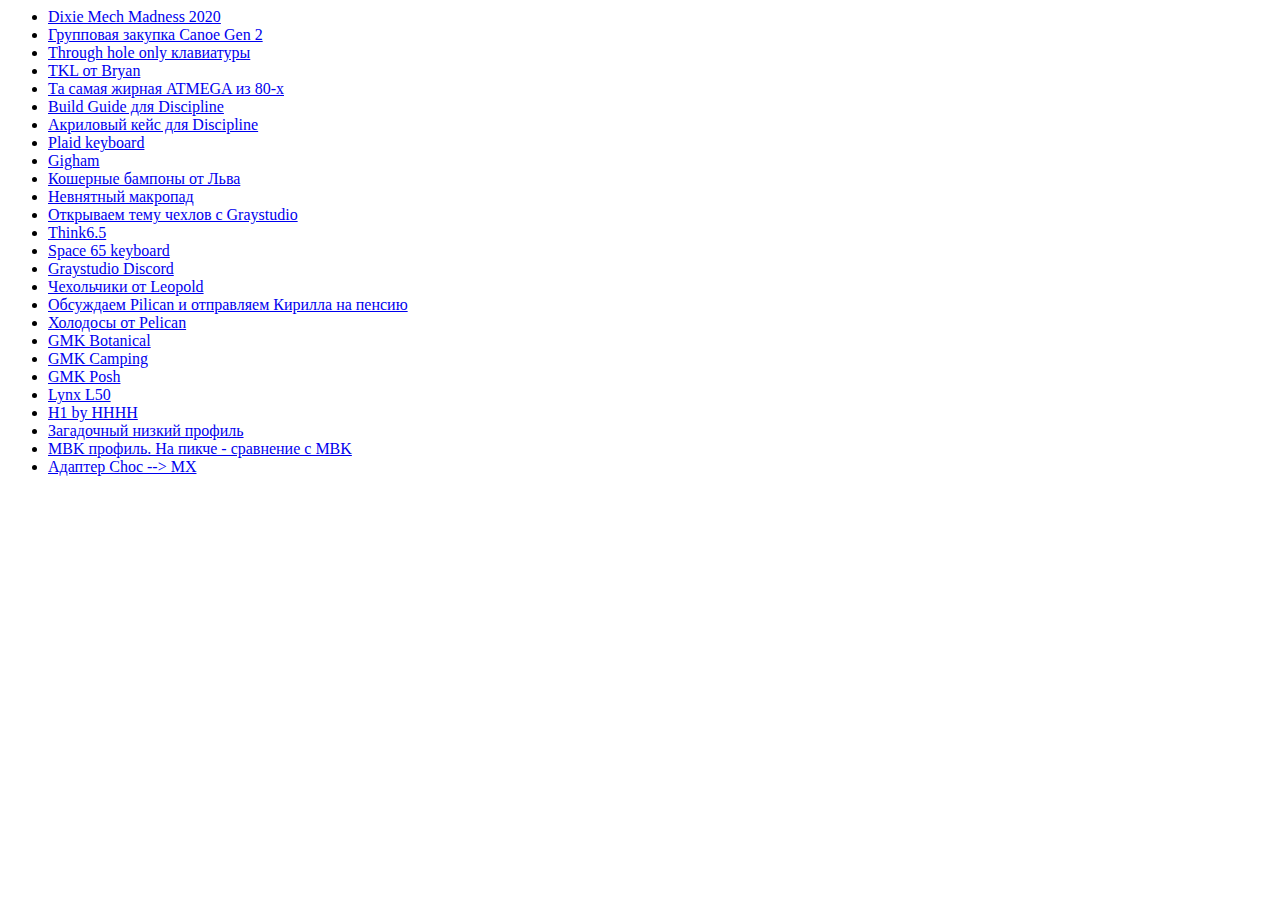
==== ep12/notion.html @ c8e767cf "format links" ====
<html>
<head>
<body>
	<ul>
		<li><a href="https://mechmadness2020.com/">Dixie Mech Madness 2020 </a></li>
		<li><a href="https://percent.studio/products/canoe-gen2">Групповая закупка Canoe Gen 2 </a></li>
		<li><a href="https://github.com/coseyfannitutti">Through hole only клавиатуры </a></li>
		<li><a href="https://github.com/coseyfannitutti/mysterium">TKL от Bryan </a></li>
		<li><a href="https://octopart.com/atmega32a-pu-microchip-77760288">Та самая жирная ATMEGA из 80-х </a></li>
		<li><a href="https://github.com/coseyfannitutti/discipline/tree/master/doc">Build Guide для Discipline </a></li>
		<li><a href="https://geekhack.org/index.php?topic=102701.0">Акриловый кейс для Discipline </a></li>
		<li><a href="https://5z6p.com/products/plaid-through-hole/">Plaid keyboard </a></li>
		<li><a href="https://www.reddit.com/r/MechanicalKeyboards/comments/c6rcni/gingham_a_60_through_hole_kit/">Gigham </a></li>
		<li><a href="https://www.chipdip.ru/product/sj5076">Кошерные бампоны от Льва </a></li>
		<li><a href="https://github.com/coseyfannitutti/discipad">Невнятный макропад </a></li>
		<li><a href="https://graystudio.club/products/su-keyboard-bag-for-60-65-keyboards">Открываем тему чехлов с Graystudio </a></li>
		<li><a href="https://geekhack.org/index.php?topic=100166.0">Think6.5 </a></li>
		<li><a href="https://geekhack.org/index.php?topic=98768.0">Space 65 keyboard </a></li>
		<li><a href="https://discord.gg/n3rtEpY">Graystudio Discord </a></li>
		<li><a href="https://geekboards.ru/product/chehol-leopold-keyboard-bag-s">Чехольчики от Leopold </a></li>
		<li><a href="https://www.pelican.com/">Обсуждаем Pilican и отправляем Кирилла на пенсию </a></li>
		<li><a href="https://www.pelican.com/us/en/product/coolers/elite/150qt">Холодосы от Pelican </a></li>
		<li><a href="https://dixiemech.com/gmk-botanical">GMK Botanical </a></li>
		<li><a href="https://geekhack.org/index.php?topic=101859.0">GMK Camping </a></li>
		<li><a href="https://geekhack.org/index.php?topic=104603.0">GMK Posh </a></li>
		<li><a href="https://geekhack.org/index.php?topic=97289.0">Lynx L50 </a></li>
		<li><a href="https://geekhack.org/index.php?topic=104578.0">H1 by HHHH </a></li>
		<li><a href="https://twitter.com/KailhSwitch/status/1234681541814407170">Загадочный низкий профиль </a></li>
		<li><a href="https://geekhack.org/index.php?topic=102943.0">MBK профиль. На пикче - сравнение с MBK </a></li>
		<li><a href="https://www.thingiverse.com/thing:4134048">Адаптер Choc --> MX </a></li>
	</ul>
</body>
</html>
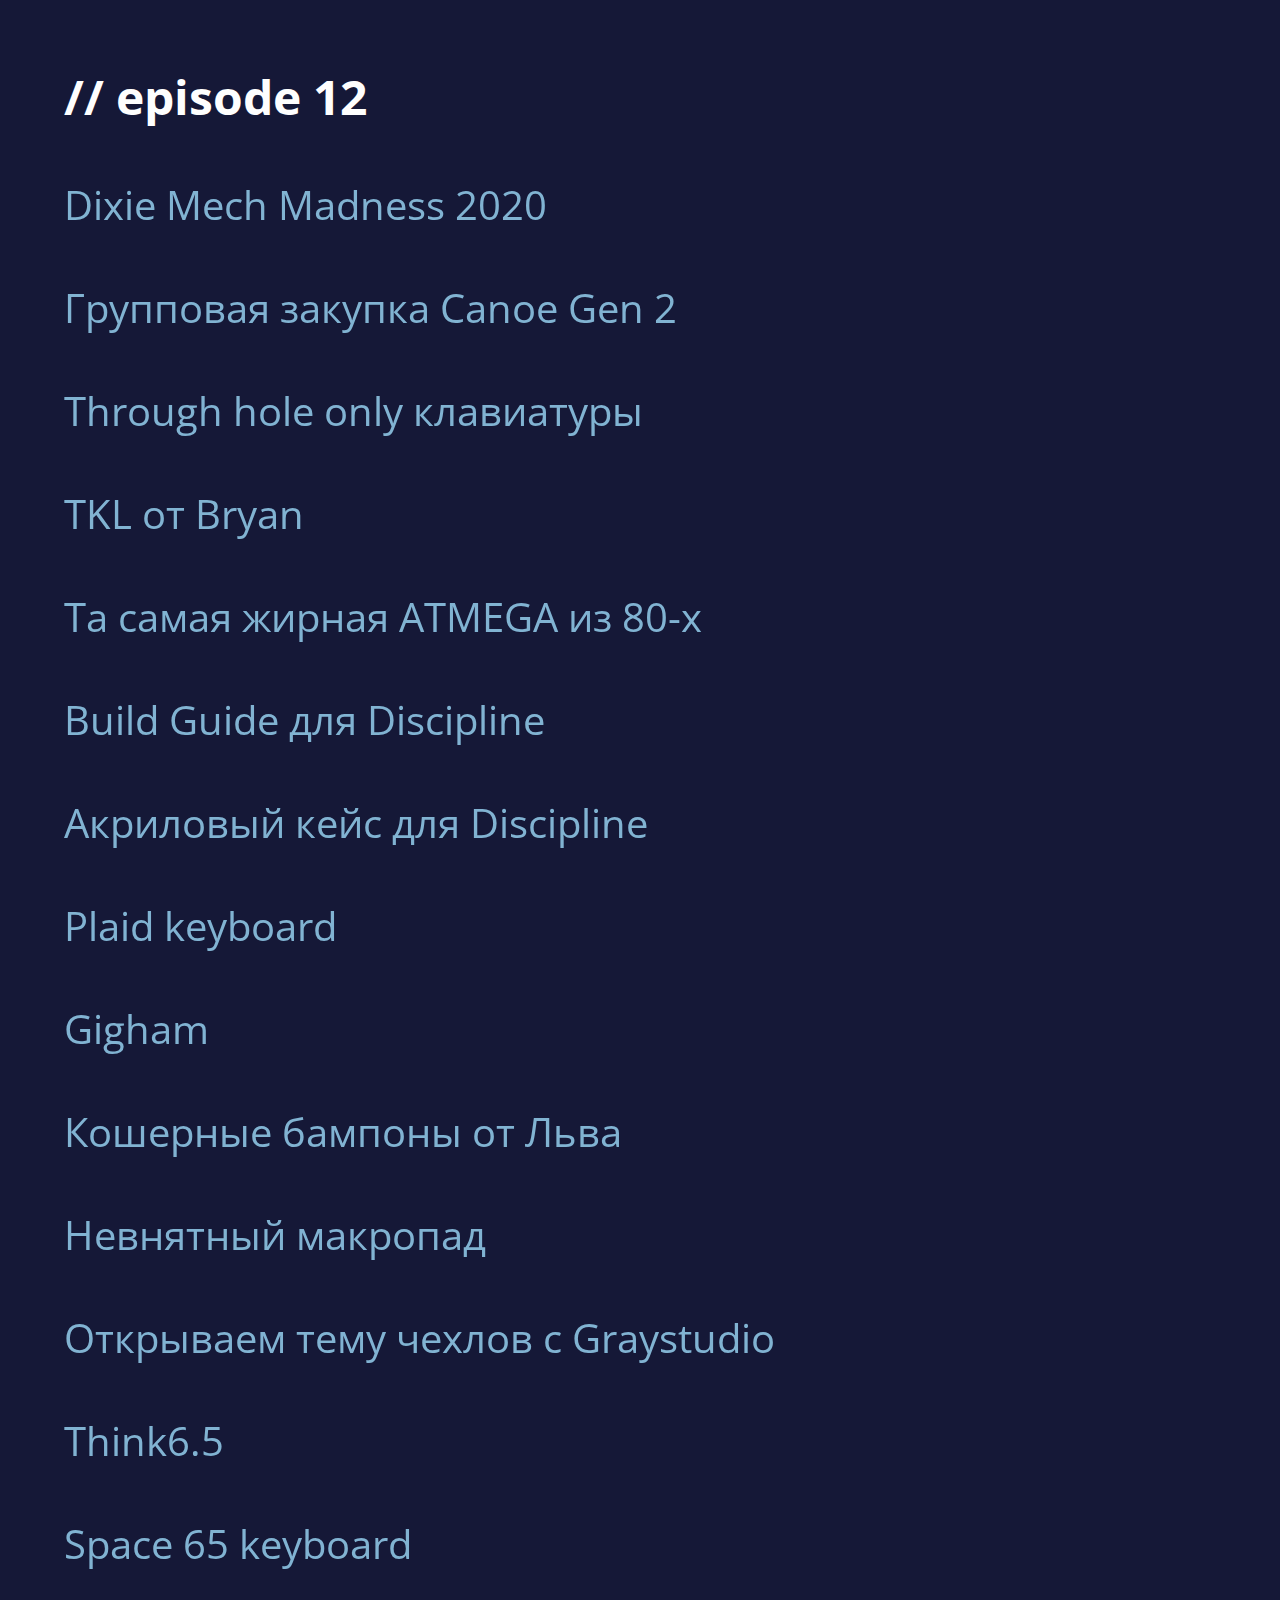
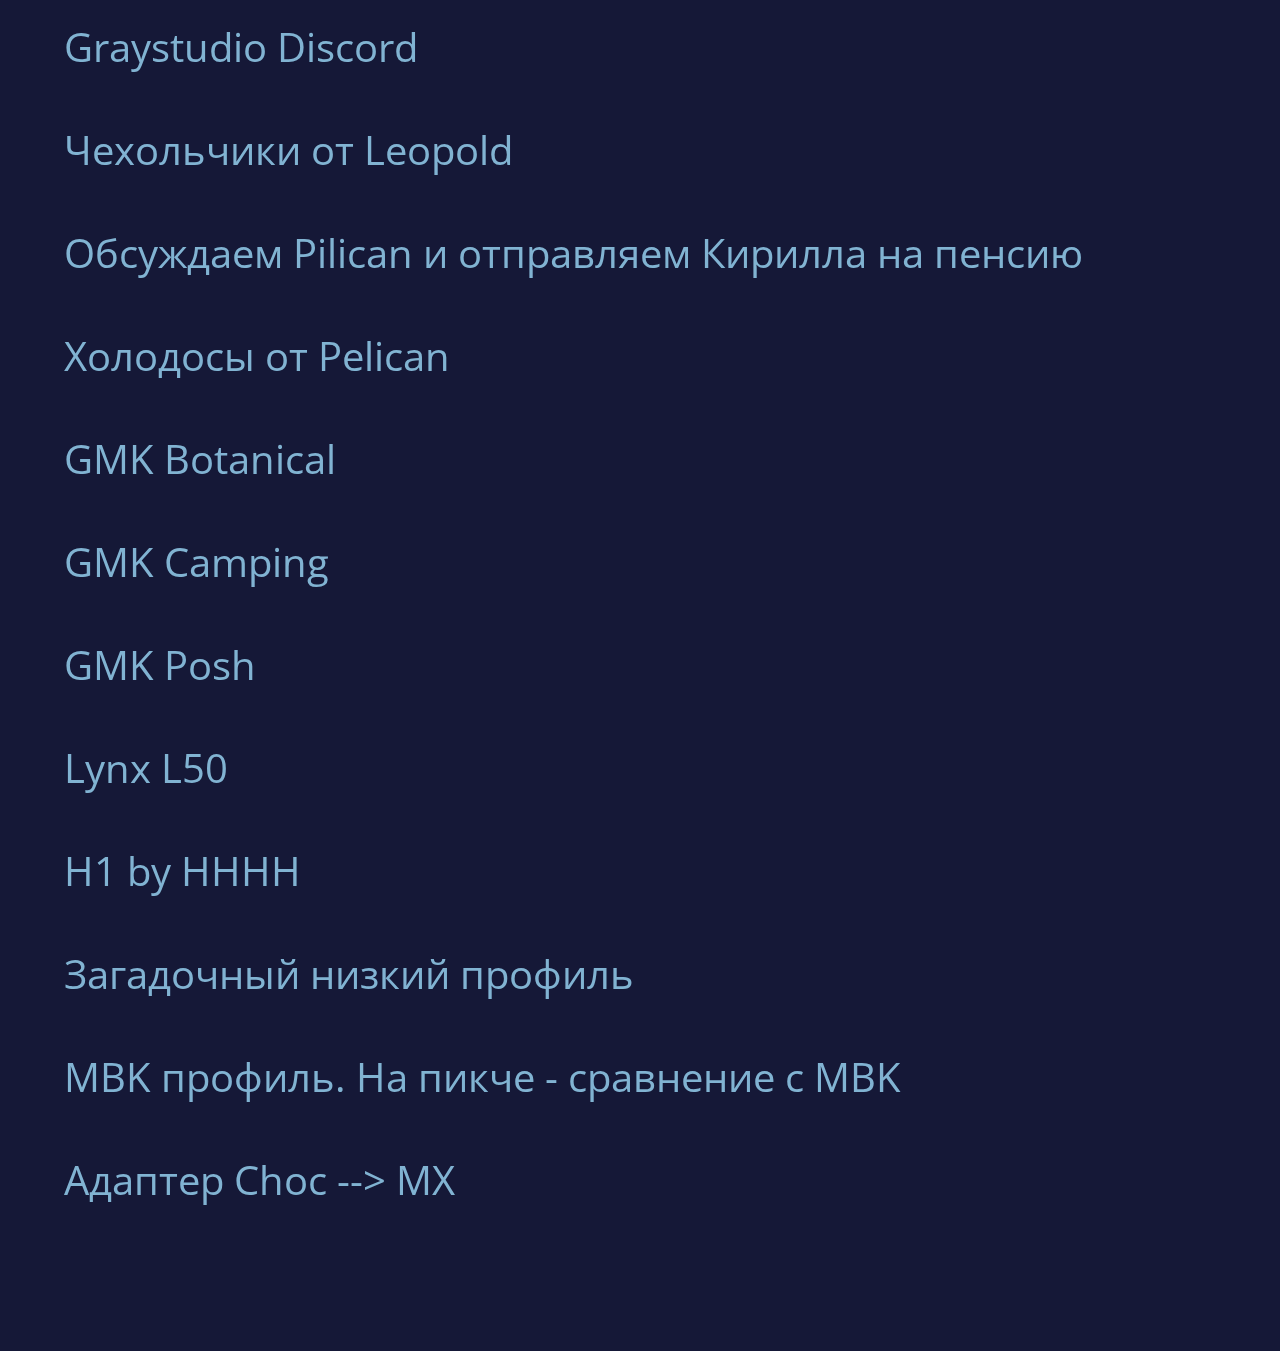
==== commit 7c2239e4: "stolen styles" ====
--- a/ep12/notion.html
+++ b/ep12/notion.html
@@ -1,33 +1,88 @@
+<!DOCTYPE html>
 <html>
 <head>
+<title>ep12</title>
+<link rel="stylesheet" href="../styles/main.css">
+</head>
 <body>
-	<ul>
-		<li><a href="https://mechmadness2020.com/">Dixie Mech Madness 2020 </a></li>
-		<li><a href="https://percent.studio/products/canoe-gen2">Групповая закупка Canoe Gen 2 </a></li>
-		<li><a href="https://github.com/coseyfannitutti">Through hole only клавиатуры </a></li>
-		<li><a href="https://github.com/coseyfannitutti/mysterium">TKL от Bryan </a></li>
-		<li><a href="https://octopart.com/atmega32a-pu-microchip-77760288">Та самая жирная ATMEGA из 80-х </a></li>
-		<li><a href="https://github.com/coseyfannitutti/discipline/tree/master/doc">Build Guide для Discipline </a></li>
-		<li><a href="https://geekhack.org/index.php?topic=102701.0">Акриловый кейс для Discipline </a></li>
-		<li><a href="https://5z6p.com/products/plaid-through-hole/">Plaid keyboard </a></li>
-		<li><a href="https://www.reddit.com/r/MechanicalKeyboards/comments/c6rcni/gingham_a_60_through_hole_kit/">Gigham </a></li>
-		<li><a href="https://www.chipdip.ru/product/sj5076">Кошерные бампоны от Льва </a></li>
-		<li><a href="https://github.com/coseyfannitutti/discipad">Невнятный макропад </a></li>
-		<li><a href="https://graystudio.club/products/su-keyboard-bag-for-60-65-keyboards">Открываем тему чехлов с Graystudio </a></li>
-		<li><a href="https://geekhack.org/index.php?topic=100166.0">Think6.5 </a></li>
-		<li><a href="https://geekhack.org/index.php?topic=98768.0">Space 65 keyboard </a></li>
-		<li><a href="https://discord.gg/n3rtEpY">Graystudio Discord </a></li>
-		<li><a href="https://geekboards.ru/product/chehol-leopold-keyboard-bag-s">Чехольчики от Leopold </a></li>
-		<li><a href="https://www.pelican.com/">Обсуждаем Pilican и отправляем Кирилла на пенсию </a></li>
-		<li><a href="https://www.pelican.com/us/en/product/coolers/elite/150qt">Холодосы от Pelican </a></li>
-		<li><a href="https://dixiemech.com/gmk-botanical">GMK Botanical </a></li>
-		<li><a href="https://geekhack.org/index.php?topic=101859.0">GMK Camping </a></li>
-		<li><a href="https://geekhack.org/index.php?topic=104603.0">GMK Posh </a></li>
-		<li><a href="https://geekhack.org/index.php?topic=97289.0">Lynx L50 </a></li>
-		<li><a href="https://geekhack.org/index.php?topic=104578.0">H1 by HHHH </a></li>
-		<li><a href="https://twitter.com/KailhSwitch/status/1234681541814407170">Загадочный низкий профиль </a></li>
-		<li><a href="https://geekhack.org/index.php?topic=102943.0">MBK профиль. На пикче - сравнение с MBK </a></li>
-		<li><a href="https://www.thingiverse.com/thing:4134048">Адаптер Choc --> MX </a></li>
-	</ul>
+	<h1>episode 12</h1>
+	<div class="wrapper">
+		<a class="second after" href="https://mechmadness2020.com/">Dixie Mech Madness 2020 </a>
+	</div>
+	<div class="wrapper">
+		<a class="second after" href="https://percent.studio/products/canoe-gen2">Групповая закупка Canoe Gen 2 </a>
+	</div>
+	<div class="wrapper">
+		<a class="second after" href="https://github.com/coseyfannitutti">Through hole only клавиатуры </a>
+	</div>
+	<div class="wrapper">
+		<a class="second after" href="https://github.com/coseyfannitutti/mysterium">TKL от Bryan </a>
+	</div>
+	<div class="wrapper">
+		<a class="second after" href="https://octopart.com/atmega32a-pu-microchip-77760288">Та самая жирная ATMEGA из 80-х </a>
+	</div>
+	<div class="wrapper">
+		<a class="second after" href="https://github.com/coseyfannitutti/discipline/tree/master/doc">Build Guide для Discipline </a>
+	</div>
+	<div class="wrapper">
+		<a class="second after" href="https://geekhack.org/index.php?topic=102701.0">Акриловый кейс для Discipline </a>
+	</div>
+	<div class="wrapper">
+		<a class="second after" href="https://5z6p.com/products/plaid-through-hole/">Plaid keyboard </a>
+	</div>
+	<div class="wrapper">
+		<a class="second after" href="https://www.reddit.com/r/MechanicalKeyboards/comments/c6rcni/gingham_a_60_through_hole_kit/">Gigham </a>
+	</div>
+	<div class="wrapper">
+		<a class="second after" href="https://www.chipdip.ru/product/sj5076">Кошерные бампоны от Льва </a>
+	</div>
+	<div class="wrapper">
+		<a class="second after" href="https://github.com/coseyfannitutti/discipad">Невнятный макропад </a>
+	</div>
+	<div class="wrapper">
+		<a class="second after" href="https://graystudio.club/products/su-keyboard-bag-for-60-65-keyboards">Открываем тему чехлов с Graystudio </a>
+	</div>
+	<div class="wrapper">
+		<a class="second after" href="https://geekhack.org/index.php?topic=100166.0">Think6.5 </a>
+	</div>
+	<div class="wrapper">
+		<a class="second after" href="https://geekhack.org/index.php?topic=98768.0">Space 65 keyboard </a>
+	</div>
+	<div class="wrapper">
+		<a class="second after" href="https://discord.gg/n3rtEpY">Graystudio Discord </a>
+	</div>
+	<div class="wrapper">
+		<a class="second after" href="https://geekboards.ru/product/chehol-leopold-keyboard-bag-s">Чехольчики от Leopold </a>
+	</div>
+	<div class="wrapper">
+		<a class="second after" href="https://www.pelican.com/">Обсуждаем Pilican и отправляем Кирилла на пенсию </a>
+	</div>
+	<div class="wrapper">
+		<a class="second after" href="https://www.pelican.com/us/en/product/coolers/elite/150qt">Холодосы от Pelican </a>
+	</div>
+	<div class="wrapper">
+		<a class="second after" href="https://dixiemech.com/gmk-botanical">GMK Botanical </a>
+	</div>
+	<div class="wrapper">
+		<a class="second after" href="https://geekhack.org/index.php?topic=101859.0">GMK Camping </a>
+	</div>
+	<div class="wrapper">
+		<a class="second after" href="https://geekhack.org/index.php?topic=104603.0">GMK Posh </a>
+	</div>
+	<div class="wrapper">
+		<a class="second after" href="https://geekhack.org/index.php?topic=97289.0">Lynx L50 </a>
+	</div>
+	<div class="wrapper">
+		<a class="second after" href="https://geekhack.org/index.php?topic=104578.0">H1 by HHHH </a>
+	</div>
+	<div class="wrapper">
+		<a class="second after" href="https://twitter.com/KailhSwitch/status/1234681541814407170">Загадочный низкий профиль </a>
+	</div>
+	<div class="wrapper">
+		<a class="second after" href="https://geekhack.org/index.php?topic=102943.0">MBK профиль. На пикче - сравнение с MBK </a>
+	</div>
+	<div class="wrapper">
+		<a class="second after" href="https://www.thingiverse.com/thing:4134048">Адаптер Choc --> MX </a>
+	</div>
 </body>
 </html>--- a/styles/main.css
+++ b/styles/main.css
@@ -0,0 +1,54 @@
+@import url(https://fonts.googleapis.com/css?family=Open+Sans);
+
+body{
+  font-family:'Open Sans', sans-serif;
+  background:#151837;
+  width:90%;
+  margin:0 auto;
+  padding:2em 0 6em;
+}
+h1:before{
+  content: "// ";
+}
+h1{
+  font-size:3em;
+  color:#fefefe;
+  text-transform:lowercase;
+}
+.wrapper{
+  margin:3em 0;
+}
+a,a:visited,a:hover,a:active{
+  -webkit-backface-visibility:hidden;
+          backface-visibility:hidden;
+	position:relative;
+  transition:0.5s color ease;
+	text-decoration:none;
+	color:#81b3d2;
+	font-size:2.5em;
+}
+a:hover{
+	color:#d73444;
+}
+a.before:before,a.after:after{
+  content: "";
+  transition:0.5s all ease;
+  -webkit-backface-visibility:hidden;
+          backface-visibility:hidden;
+  position:absolute;
+}
+a.before:before{
+  top:-0.25em;
+}
+a.after:after{
+  bottom:-0.25em;
+}
+a.before:before,a.after:after{
+  height:5px;
+  height:0.35rem;
+  width:0;
+  background:#d73444;
+}
+a.second:after{
+  right:0;
+}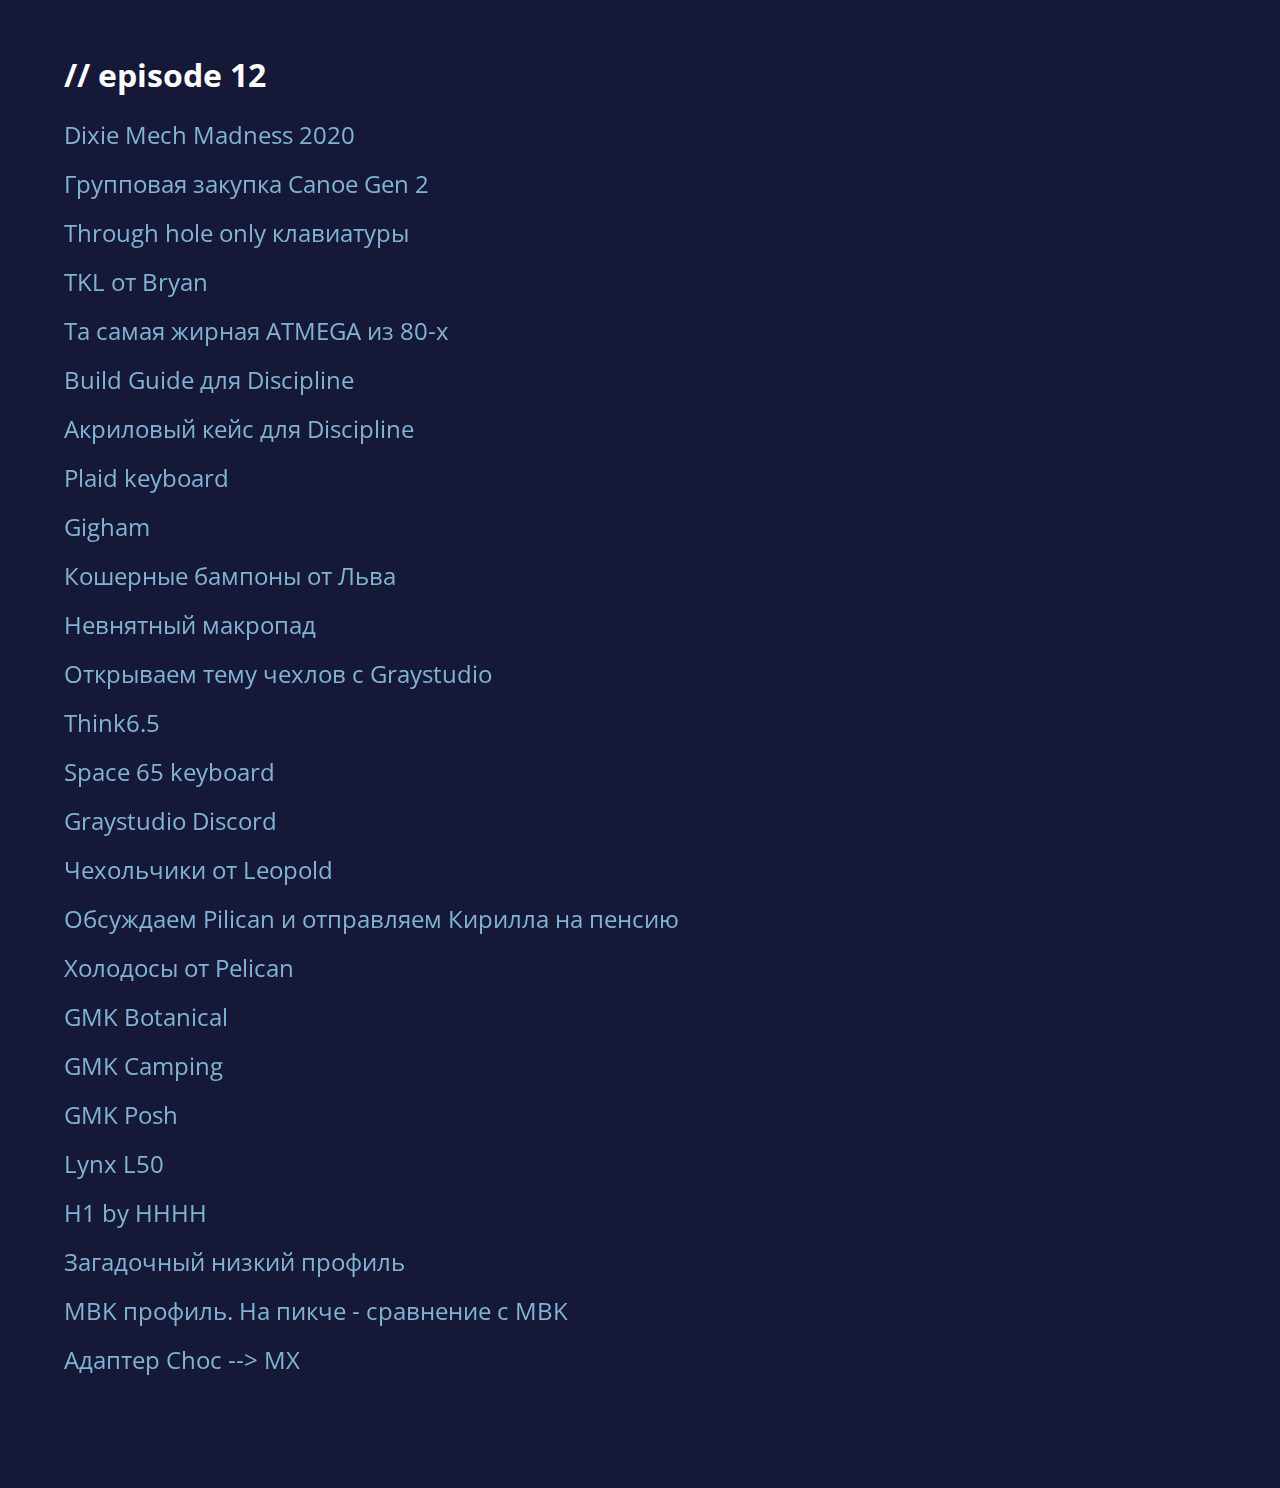
==== commit 8ddda101: "norm" ====
--- a/ep12/notion.html
+++ b/ep12/notion.html
@@ -2,87 +2,88 @@
 <html>
 <head>
 <title>ep12</title>
-<link rel="stylesheet" href="../styles/main.css">
+<link rel="stylesheet" target="_blank" href="../styles/main.css">
 </head>
 <body>
+	
 	<h1>episode 12</h1>
 	<div class="wrapper">
-		<a class="second after" href="https://mechmadness2020.com/">Dixie Mech Madness 2020 </a>
+		<a class="second after" target="_blank" href="https://mechmadness2020.com/">Dixie Mech Madness 2020 </a>
 	</div>
 	<div class="wrapper">
-		<a class="second after" href="https://percent.studio/products/canoe-gen2">Групповая закупка Canoe Gen 2 </a>
+		<a class="second after" target="_blank" href="https://percent.studio/products/canoe-gen2">Групповая закупка Canoe Gen 2 </a>
 	</div>
 	<div class="wrapper">
-		<a class="second after" href="https://github.com/coseyfannitutti">Through hole only клавиатуры </a>
+		<a class="second after" target="_blank" href="https://github.com/coseyfannitutti">Through hole only клавиатуры </a>
 	</div>
 	<div class="wrapper">
-		<a class="second after" href="https://github.com/coseyfannitutti/mysterium">TKL от Bryan </a>
+		<a class="second after" target="_blank" href="https://github.com/coseyfannitutti/mysterium">TKL от Bryan </a>
 	</div>
 	<div class="wrapper">
-		<a class="second after" href="https://octopart.com/atmega32a-pu-microchip-77760288">Та самая жирная ATMEGA из 80-х </a>
+		<a class="second after" target="_blank" href="https://octopart.com/atmega32a-pu-microchip-77760288">Та самая жирная ATMEGA из 80-х </a>
 	</div>
 	<div class="wrapper">
-		<a class="second after" href="https://github.com/coseyfannitutti/discipline/tree/master/doc">Build Guide для Discipline </a>
+		<a class="second after" target="_blank" href="https://github.com/coseyfannitutti/discipline/tree/master/doc">Build Guide для Discipline </a>
 	</div>
 	<div class="wrapper">
-		<a class="second after" href="https://geekhack.org/index.php?topic=102701.0">Акриловый кейс для Discipline </a>
+		<a class="second after" target="_blank" href="https://geekhack.org/index.php?topic=102701.0">Акриловый кейс для Discipline </a>
 	</div>
 	<div class="wrapper">
-		<a class="second after" href="https://5z6p.com/products/plaid-through-hole/">Plaid keyboard </a>
+		<a class="second after" target="_blank" href="https://5z6p.com/products/plaid-through-hole/">Plaid keyboard </a>
 	</div>
 	<div class="wrapper">
-		<a class="second after" href="https://www.reddit.com/r/MechanicalKeyboards/comments/c6rcni/gingham_a_60_through_hole_kit/">Gigham </a>
+		<a class="second after" target="_blank" href="https://www.reddit.com/r/MechanicalKeyboards/comments/c6rcni/gingham_a_60_through_hole_kit/">Gigham </a>
 	</div>
 	<div class="wrapper">
-		<a class="second after" href="https://www.chipdip.ru/product/sj5076">Кошерные бампоны от Льва </a>
+		<a class="second after" target="_blank" href="https://www.chipdip.ru/product/sj5076">Кошерные бампоны от Льва </a>
 	</div>
 	<div class="wrapper">
-		<a class="second after" href="https://github.com/coseyfannitutti/discipad">Невнятный макропад </a>
+		<a class="second after" target="_blank" href="https://github.com/coseyfannitutti/discipad">Невнятный макропад </a>
 	</div>
 	<div class="wrapper">
-		<a class="second after" href="https://graystudio.club/products/su-keyboard-bag-for-60-65-keyboards">Открываем тему чехлов с Graystudio </a>
+		<a class="second after" target="_blank" href="https://graystudio.club/products/su-keyboard-bag-for-60-65-keyboards">Открываем тему чехлов с Graystudio </a>
 	</div>
 	<div class="wrapper">
-		<a class="second after" href="https://geekhack.org/index.php?topic=100166.0">Think6.5 </a>
+		<a class="second after" target="_blank" href="https://geekhack.org/index.php?topic=100166.0">Think6.5 </a>
 	</div>
 	<div class="wrapper">
-		<a class="second after" href="https://geekhack.org/index.php?topic=98768.0">Space 65 keyboard </a>
+		<a class="second after" target="_blank" href="https://geekhack.org/index.php?topic=98768.0">Space 65 keyboard </a>
 	</div>
 	<div class="wrapper">
-		<a class="second after" href="https://discord.gg/n3rtEpY">Graystudio Discord </a>
+		<a class="second after" target="_blank" href="https://discord.gg/n3rtEpY">Graystudio Discord </a>
 	</div>
 	<div class="wrapper">
-		<a class="second after" href="https://geekboards.ru/product/chehol-leopold-keyboard-bag-s">Чехольчики от Leopold </a>
+		<a class="second after" target="_blank" href="https://geekboards.ru/product/chehol-leopold-keyboard-bag-s">Чехольчики от Leopold </a>
 	</div>
 	<div class="wrapper">
-		<a class="second after" href="https://www.pelican.com/">Обсуждаем Pilican и отправляем Кирилла на пенсию </a>
+		<a class="second after" target="_blank" href="https://www.pelican.com/">Обсуждаем Pilican и отправляем Кирилла на пенсию </a>
 	</div>
 	<div class="wrapper">
-		<a class="second after" href="https://www.pelican.com/us/en/product/coolers/elite/150qt">Холодосы от Pelican </a>
+		<a class="second after" target="_blank" href="https://www.pelican.com/us/en/product/coolers/elite/150qt">Холодосы от Pelican </a>
 	</div>
 	<div class="wrapper">
-		<a class="second after" href="https://dixiemech.com/gmk-botanical">GMK Botanical </a>
+		<a class="second after" target="_blank" href="https://dixiemech.com/gmk-botanical">GMK Botanical </a>
 	</div>
 	<div class="wrapper">
-		<a class="second after" href="https://geekhack.org/index.php?topic=101859.0">GMK Camping </a>
+		<a class="second after" target="_blank" href="https://geekhack.org/index.php?topic=101859.0">GMK Camping </a>
 	</div>
 	<div class="wrapper">
-		<a class="second after" href="https://geekhack.org/index.php?topic=104603.0">GMK Posh </a>
+		<a class="second after" target="_blank" href="https://geekhack.org/index.php?topic=104603.0">GMK Posh </a>
 	</div>
 	<div class="wrapper">
-		<a class="second after" href="https://geekhack.org/index.php?topic=97289.0">Lynx L50 </a>
+		<a class="second after" target="_blank" href="https://geekhack.org/index.php?topic=97289.0">Lynx L50 </a>
 	</div>
 	<div class="wrapper">
-		<a class="second after" href="https://geekhack.org/index.php?topic=104578.0">H1 by HHHH </a>
+		<a class="second after" target="_blank" href="https://geekhack.org/index.php?topic=104578.0">H1 by HHHH </a>
 	</div>
 	<div class="wrapper">
-		<a class="second after" href="https://twitter.com/KailhSwitch/status/1234681541814407170">Загадочный низкий профиль </a>
+		<a class="second after" target="_blank" href="https://twitter.com/KailhSwitch/status/1234681541814407170">Загадочный низкий профиль </a>
 	</div>
 	<div class="wrapper">
-		<a class="second after" href="https://geekhack.org/index.php?topic=102943.0">MBK профиль. На пикче - сравнение с MBK </a>
+		<a class="second after" target="_blank" href="https://geekhack.org/index.php?topic=102943.0">MBK профиль. На пикче - сравнение с MBK </a>
 	</div>
 	<div class="wrapper">
-		<a class="second after" href="https://www.thingiverse.com/thing:4134048">Адаптер Choc --> MX </a>
+		<a class="second after" target="_blank" href="https://www.thingiverse.com/thing:4134048">Адаптер Choc --> MX </a>
 	</div>
 </body>
 </html>--- a/styles/main.css
+++ b/styles/main.css
@@ -11,44 +11,22 @@
   content: "// ";
 }
 h1{
-  font-size:3em;
+  font-size:2em;
   color:#fefefe;
   text-transform:lowercase;
 }
 .wrapper{
-  margin:3em 0;
+  margin:1em 0;
 }
 a,a:visited,a:hover,a:active{
   -webkit-backface-visibility:hidden;
           backface-visibility:hidden;
-	position:relative;
+  position:relative;
   transition:0.5s color ease;
-	text-decoration:none;
-	color:#81b3d2;
-	font-size:2.5em;
+  text-decoration:none;
+  color:#81b3d2;
+  font-size:1.5em;
 }
 a:hover{
-	color:#d73444;
-}
-a.before:before,a.after:after{
-  content: "";
-  transition:0.5s all ease;
-  -webkit-backface-visibility:hidden;
-          backface-visibility:hidden;
-  position:absolute;
-}
-a.before:before{
-  top:-0.25em;
-}
-a.after:after{
-  bottom:-0.25em;
-}
-a.before:before,a.after:after{
-  height:5px;
-  height:0.35rem;
-  width:0;
-  background:#d73444;
-}
-a.second:after{
-  right:0;
+  color:#d73444;
 }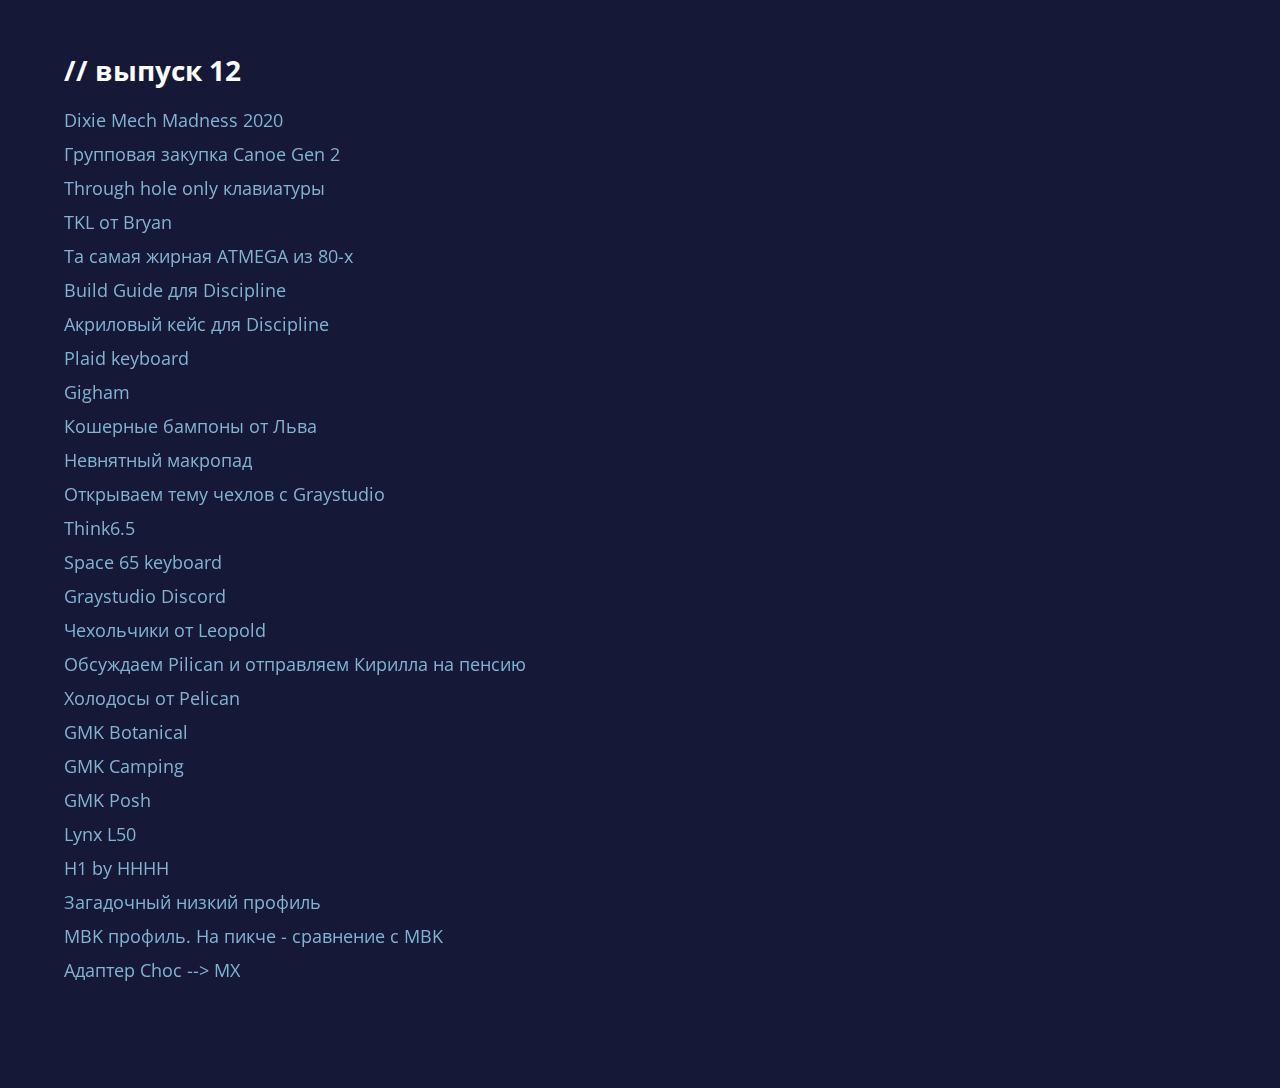
==== commit 1cd44153: "Update markup" ====
--- a/ep12/notion.html
+++ b/ep12/notion.html
@@ -1,89 +1,213 @@
 <!DOCTYPE html>
 <html>
-<head>
-<title>ep12</title>
-<link rel="stylesheet" target="_blank" href="../styles/main.css">
-</head>
-<body>
-	
-	<h1>episode 12</h1>
-	<div class="wrapper">
-		<a class="second after" target="_blank" href="https://mechmadness2020.com/">Dixie Mech Madness 2020 </a>
-	</div>
-	<div class="wrapper">
-		<a class="second after" target="_blank" href="https://percent.studio/products/canoe-gen2">Групповая закупка Canoe Gen 2 </a>
-	</div>
-	<div class="wrapper">
-		<a class="second after" target="_blank" href="https://github.com/coseyfannitutti">Through hole only клавиатуры </a>
-	</div>
-	<div class="wrapper">
-		<a class="second after" target="_blank" href="https://github.com/coseyfannitutti/mysterium">TKL от Bryan </a>
-	</div>
-	<div class="wrapper">
-		<a class="second after" target="_blank" href="https://octopart.com/atmega32a-pu-microchip-77760288">Та самая жирная ATMEGA из 80-х </a>
-	</div>
-	<div class="wrapper">
-		<a class="second after" target="_blank" href="https://github.com/coseyfannitutti/discipline/tree/master/doc">Build Guide для Discipline </a>
-	</div>
-	<div class="wrapper">
-		<a class="second after" target="_blank" href="https://geekhack.org/index.php?topic=102701.0">Акриловый кейс для Discipline </a>
-	</div>
-	<div class="wrapper">
-		<a class="second after" target="_blank" href="https://5z6p.com/products/plaid-through-hole/">Plaid keyboard </a>
-	</div>
-	<div class="wrapper">
-		<a class="second after" target="_blank" href="https://www.reddit.com/r/MechanicalKeyboards/comments/c6rcni/gingham_a_60_through_hole_kit/">Gigham </a>
-	</div>
-	<div class="wrapper">
-		<a class="second after" target="_blank" href="https://www.chipdip.ru/product/sj5076">Кошерные бампоны от Льва </a>
-	</div>
-	<div class="wrapper">
-		<a class="second after" target="_blank" href="https://github.com/coseyfannitutti/discipad">Невнятный макропад </a>
-	</div>
-	<div class="wrapper">
-		<a class="second after" target="_blank" href="https://graystudio.club/products/su-keyboard-bag-for-60-65-keyboards">Открываем тему чехлов с Graystudio </a>
-	</div>
-	<div class="wrapper">
-		<a class="second after" target="_blank" href="https://geekhack.org/index.php?topic=100166.0">Think6.5 </a>
-	</div>
-	<div class="wrapper">
-		<a class="second after" target="_blank" href="https://geekhack.org/index.php?topic=98768.0">Space 65 keyboard </a>
-	</div>
-	<div class="wrapper">
-		<a class="second after" target="_blank" href="https://discord.gg/n3rtEpY">Graystudio Discord </a>
-	</div>
-	<div class="wrapper">
-		<a class="second after" target="_blank" href="https://geekboards.ru/product/chehol-leopold-keyboard-bag-s">Чехольчики от Leopold </a>
-	</div>
-	<div class="wrapper">
-		<a class="second after" target="_blank" href="https://www.pelican.com/">Обсуждаем Pilican и отправляем Кирилла на пенсию </a>
-	</div>
-	<div class="wrapper">
-		<a class="second after" target="_blank" href="https://www.pelican.com/us/en/product/coolers/elite/150qt">Холодосы от Pelican </a>
-	</div>
-	<div class="wrapper">
-		<a class="second after" target="_blank" href="https://dixiemech.com/gmk-botanical">GMK Botanical </a>
-	</div>
-	<div class="wrapper">
-		<a class="second after" target="_blank" href="https://geekhack.org/index.php?topic=101859.0">GMK Camping </a>
-	</div>
-	<div class="wrapper">
-		<a class="second after" target="_blank" href="https://geekhack.org/index.php?topic=104603.0">GMK Posh </a>
-	</div>
-	<div class="wrapper">
-		<a class="second after" target="_blank" href="https://geekhack.org/index.php?topic=97289.0">Lynx L50 </a>
-	</div>
-	<div class="wrapper">
-		<a class="second after" target="_blank" href="https://geekhack.org/index.php?topic=104578.0">H1 by HHHH </a>
-	</div>
-	<div class="wrapper">
-		<a class="second after" target="_blank" href="https://twitter.com/KailhSwitch/status/1234681541814407170">Загадочный низкий профиль </a>
-	</div>
-	<div class="wrapper">
-		<a class="second after" target="_blank" href="https://geekhack.org/index.php?topic=102943.0">MBK профиль. На пикче - сравнение с MBK </a>
-	</div>
-	<div class="wrapper">
-		<a class="second after" target="_blank" href="https://www.thingiverse.com/thing:4134048">Адаптер Choc --> MX </a>
-	</div>
-</body>
-</html>+  <head>
+    <title>ep12</title>
+    <link rel="stylesheet" target="_blank" href="../styles/main.css" />
+    <meta name="viewport" content="width=device-width" />
+  </head>
+  <body>
+    <h1>выпуск 12</h1>
+    <div class="wrapper">
+      <a
+        class="second after"
+        target="_blank"
+        href="https://mechmadness2020.com/"
+        >Dixie Mech Madness 2020
+      </a>
+    </div>
+    <div class="wrapper">
+      <a
+        class="second after"
+        target="_blank"
+        href="https://percent.studio/products/canoe-gen2"
+        >Групповая закупка Canoe Gen 2
+      </a>
+    </div>
+    <div class="wrapper">
+      <a
+        class="second after"
+        target="_blank"
+        href="https://github.com/coseyfannitutti"
+        >Through hole only клавиатуры
+      </a>
+    </div>
+    <div class="wrapper">
+      <a
+        class="second after"
+        target="_blank"
+        href="https://github.com/coseyfannitutti/mysterium"
+        >TKL от Bryan
+      </a>
+    </div>
+    <div class="wrapper">
+      <a
+        class="second after"
+        target="_blank"
+        href="https://octopart.com/atmega32a-pu-microchip-77760288"
+        >Та самая жирная ATMEGA из 80-х
+      </a>
+    </div>
+    <div class="wrapper">
+      <a
+        class="second after"
+        target="_blank"
+        href="https://github.com/coseyfannitutti/discipline/tree/master/doc"
+        >Build Guide для Discipline
+      </a>
+    </div>
+    <div class="wrapper">
+      <a
+        class="second after"
+        target="_blank"
+        href="https://geekhack.org/index.php?topic=102701.0"
+        >Акриловый кейс для Discipline
+      </a>
+    </div>
+    <div class="wrapper">
+      <a
+        class="second after"
+        target="_blank"
+        href="https://5z6p.com/products/plaid-through-hole/"
+        >Plaid keyboard
+      </a>
+    </div>
+    <div class="wrapper">
+      <a
+        class="second after"
+        target="_blank"
+        href="https://www.reddit.com/r/MechanicalKeyboards/comments/c6rcni/gingham_a_60_through_hole_kit/"
+        >Gigham
+      </a>
+    </div>
+    <div class="wrapper">
+      <a
+        class="second after"
+        target="_blank"
+        href="https://www.chipdip.ru/product/sj5076"
+        >Кошерные бампоны от Льва
+      </a>
+    </div>
+    <div class="wrapper">
+      <a
+        class="second after"
+        target="_blank"
+        href="https://github.com/coseyfannitutti/discipad"
+        >Невнятный макропад
+      </a>
+    </div>
+    <div class="wrapper">
+      <a
+        class="second after"
+        target="_blank"
+        href="https://graystudio.club/products/su-keyboard-bag-for-60-65-keyboards"
+        >Открываем тему чехлов с Graystudio
+      </a>
+    </div>
+    <div class="wrapper">
+      <a
+        class="second after"
+        target="_blank"
+        href="https://geekhack.org/index.php?topic=100166.0"
+        >Think6.5
+      </a>
+    </div>
+    <div class="wrapper">
+      <a
+        class="second after"
+        target="_blank"
+        href="https://geekhack.org/index.php?topic=98768.0"
+        >Space 65 keyboard
+      </a>
+    </div>
+    <div class="wrapper">
+      <a class="second after" target="_blank" href="https://discord.gg/n3rtEpY"
+        >Graystudio Discord
+      </a>
+    </div>
+    <div class="wrapper">
+      <a
+        class="second after"
+        target="_blank"
+        href="https://geekboards.ru/product/chehol-leopold-keyboard-bag-s"
+        >Чехольчики от Leopold
+      </a>
+    </div>
+    <div class="wrapper">
+      <a class="second after" target="_blank" href="https://www.pelican.com/"
+        >Обсуждаем Pilican и отправляем Кирилла на пенсию
+      </a>
+    </div>
+    <div class="wrapper">
+      <a
+        class="second after"
+        target="_blank"
+        href="https://www.pelican.com/us/en/product/coolers/elite/150qt"
+        >Холодосы от Pelican
+      </a>
+    </div>
+    <div class="wrapper">
+      <a
+        class="second after"
+        target="_blank"
+        href="https://dixiemech.com/gmk-botanical"
+        >GMK Botanical
+      </a>
+    </div>
+    <div class="wrapper">
+      <a
+        class="second after"
+        target="_blank"
+        href="https://geekhack.org/index.php?topic=101859.0"
+        >GMK Camping
+      </a>
+    </div>
+    <div class="wrapper">
+      <a
+        class="second after"
+        target="_blank"
+        href="https://geekhack.org/index.php?topic=104603.0"
+        >GMK Posh
+      </a>
+    </div>
+    <div class="wrapper">
+      <a
+        class="second after"
+        target="_blank"
+        href="https://geekhack.org/index.php?topic=97289.0"
+        >Lynx L50
+      </a>
+    </div>
+    <div class="wrapper">
+      <a
+        class="second after"
+        target="_blank"
+        href="https://geekhack.org/index.php?topic=104578.0"
+        >H1 by HHHH
+      </a>
+    </div>
+    <div class="wrapper">
+      <a
+        class="second after"
+        target="_blank"
+        href="https://twitter.com/KailhSwitch/status/1234681541814407170"
+        >Загадочный низкий профиль
+      </a>
+    </div>
+    <div class="wrapper">
+      <a
+        class="second after"
+        target="_blank"
+        href="https://geekhack.org/index.php?topic=102943.0"
+        >MBK профиль. На пикче - сравнение с MBK
+      </a>
+    </div>
+    <div class="wrapper">
+      <a
+        class="second after"
+        target="_blank"
+        href="https://www.thingiverse.com/thing:4134048"
+        >Адаптер Choc --> MX
+      </a>
+    </div>
+  </body>
+</html>
--- a/styles/main.css
+++ b/styles/main.css
@@ -1,32 +1,56 @@
 @import url(https://fonts.googleapis.com/css?family=Open+Sans);
 
-body{
-  font-family:'Open Sans', sans-serif;
-  background:#151837;
-  width:90%;
-  margin:0 auto;
-  padding:2em 0 6em;
+body {
+  font-family: "Open Sans", sans-serif;
+  background: #151837;
+  width: 90%;
+  margin: 0 auto;
+  padding: 2em 0 6em;
 }
-h1:before{
+h1:before {
   content: "// ";
 }
-h1{
-  font-size:2em;
-  color:#fefefe;
-  text-transform:lowercase;
+h1 {
+  font-size: 28px;
+  color: #fefefe;
+  text-transform: lowercase;
 }
-.wrapper{
-  margin:1em 0;
+.wrapper {
+  margin: 10px 0;
 }
-a,a:visited,a:hover,a:active{
-  -webkit-backface-visibility:hidden;
-          backface-visibility:hidden;
-  position:relative;
-  transition:0.5s color ease;
-  text-decoration:none;
-  color:#81b3d2;
-  font-size:1.5em;
+
+a,
+a:visited,
+a:hover,
+a:active {
+  -webkit-backface-visibility: hidden;
+  backface-visibility: hidden;
+  position: relative;
+  transition: 0.5s color ease;
+  text-decoration: none;
+  color: #81b3d2;
+  font-size: 18px;
 }
-a:hover{
-  color:#d73444;
-}+
+@media all and (max-width: 375px) {
+  a,
+  a:visited,
+  a:hover,
+  a:active {
+    -webkit-backface-visibility: hidden;
+    backface-visibility: hidden;
+    position: relative;
+    transition: 0.5s color ease;
+    text-decoration: none;
+    color: #81b3d2;
+    font-size: 20px;
+  }
+}
+
+a:hover {
+  color: #d73444;
+}
+
+ul {
+  list-style-type: none;
+}
